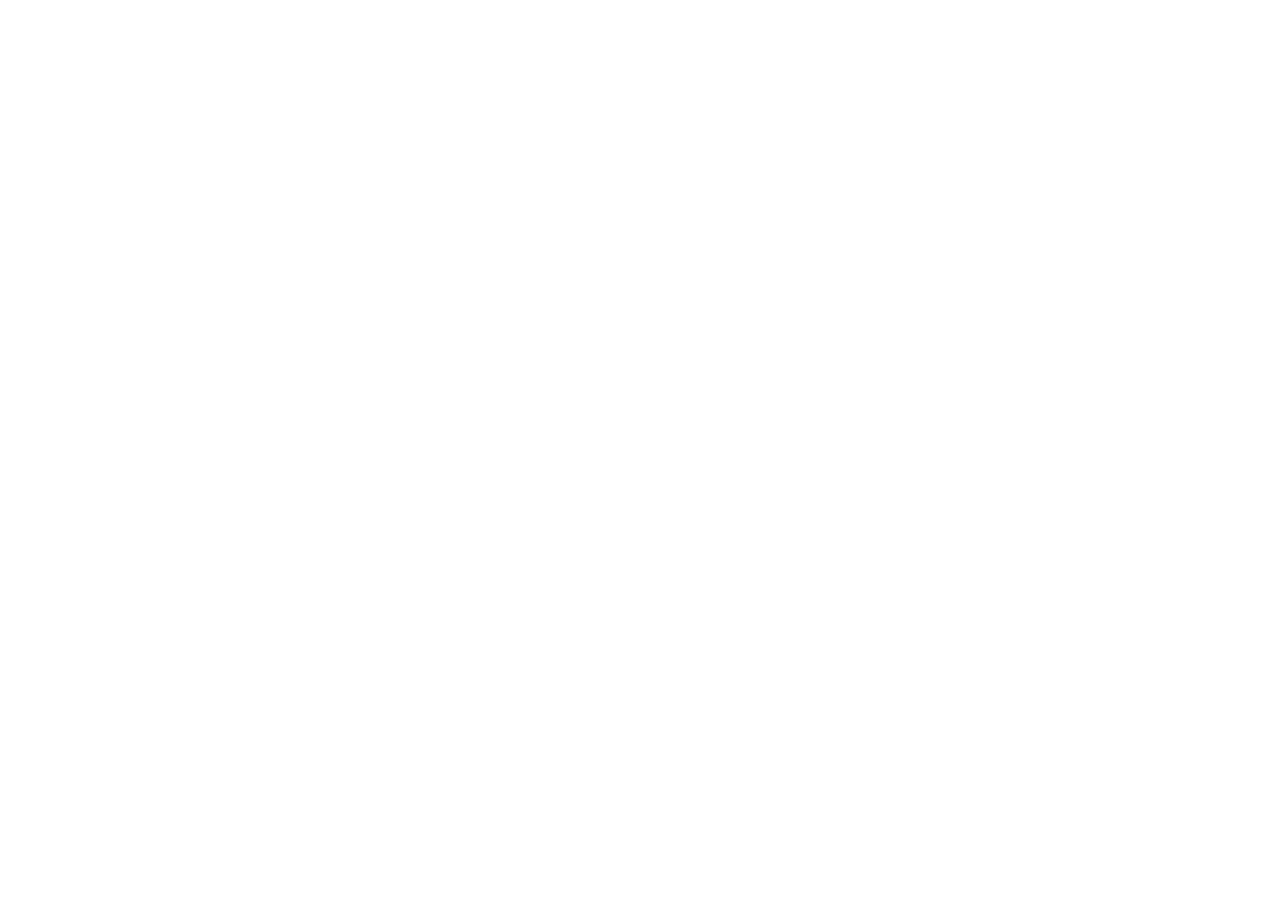
==== index.html @ f896a7e4 "criei o index.html" ====
<!DOCTYPE html>
<html lang="pt-br">
<head>
    <meta charset="UTF-8">
    <meta name="viewport" content="width=device-width, initial-scale=1.0">
    <title>Redes Socias</title>
    <link rel="shortcut icon" href="favicon.ico" type="image/x-icon">
</head>
<body>
    
</body>
</html>
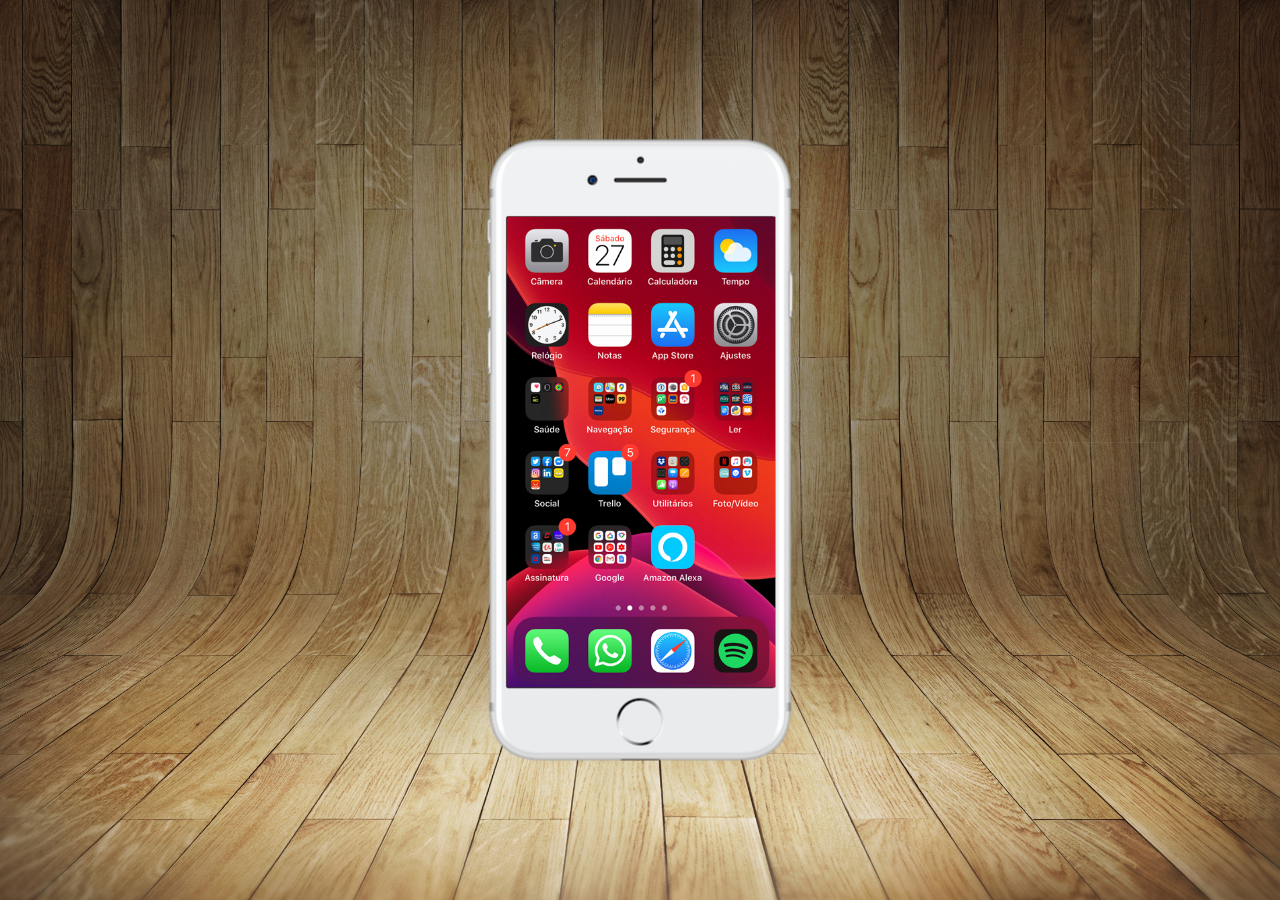
==== commit 05d38653: "criei meu css e minha tela home" ====
--- a/index.html
+++ b/index.html
@@ -5,8 +5,16 @@
     <meta name="viewport" content="width=device-width, initial-scale=1.0">
     <title>Redes Socias</title>
     <link rel="shortcut icon" href="favicon.ico" type="image/x-icon">
+    <link rel="stylesheet" href="estilos/style.css">
 </head>
 <body>
-    
+    <main>
+        <section id="telefone">
+            <iframe src="home.html" name="tela" id="tela" frameborder="0"></iframe>
+        </section>
+        <section id="redes-sociais">
+
+        </section>
+    </main>
 </body>
 </html>--- a/estilos/style.css
+++ b/estilos/style.css
@@ -0,0 +1,42 @@
+@charset "UTF-8";
+
+* {
+    margin: 0px;
+    padding: 0px;
+    font-family: Arial, Helvetica, sans-serif;
+}
+
+html, body {
+    height: 100vh;
+    width: 100vw;
+    background-color: black;
+}
+
+body {
+    background: url('../imagens/fundo-madeira.jpg') no-repeat top center;
+    background-size: cover;
+    background-attachment: fixed;
+}
+
+main {
+    position: relative;
+    height: 100vh;
+}
+
+section#telefone {
+    position: absolute;
+    top: 50%;
+    left: 50%;
+    transform: translate(-50%, -50%);
+    height: 627px;
+    width: 311px;
+    background: url('../imagens/frame-iphone.png') no-repeat;
+}
+
+iframe#tela {
+    position: relative;
+    top: 80px;
+    left: 22px;
+    width: 269px;
+    height: 471px;
+}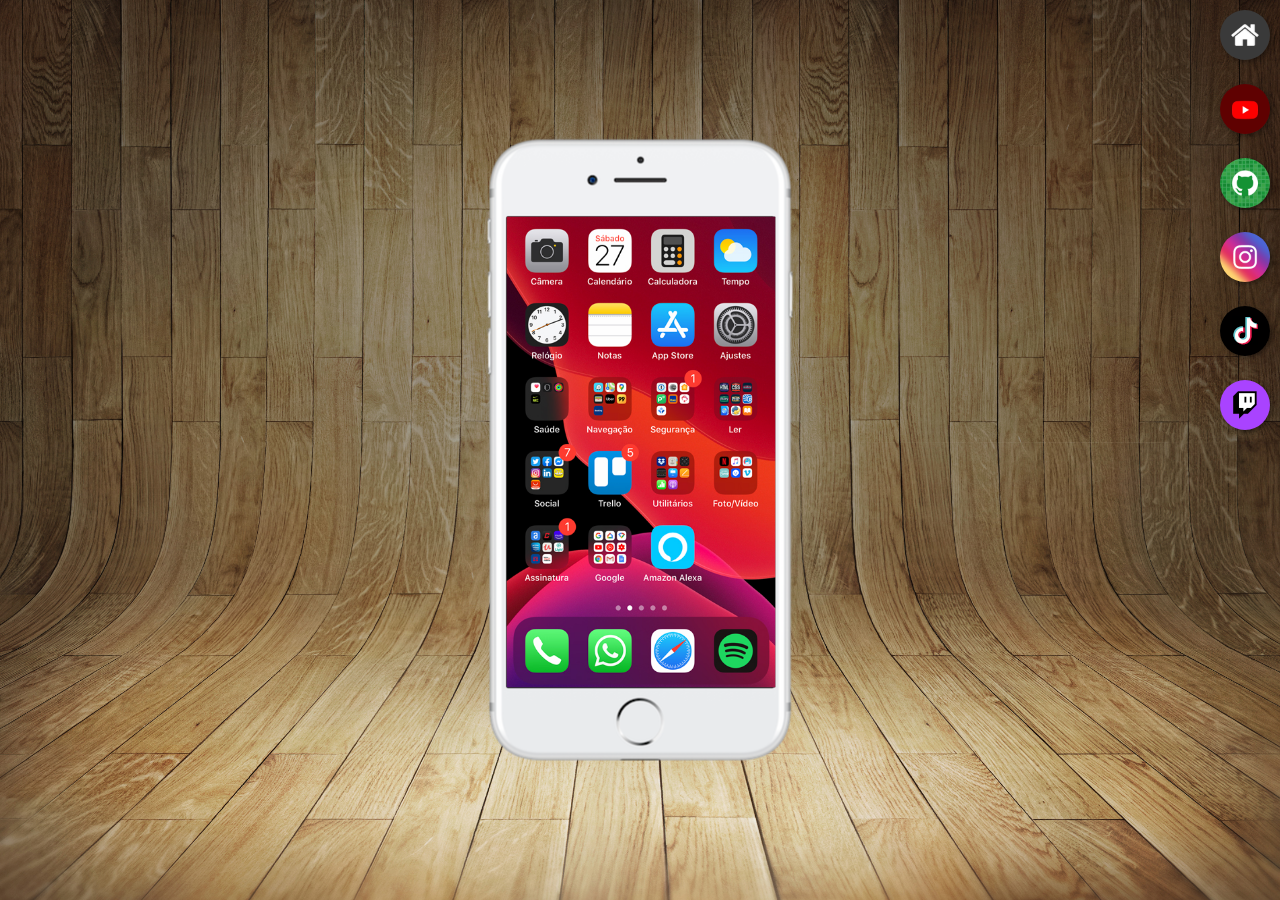
==== commit 5da8555c: "atualizei css e html" ====
--- a/index.html
+++ b/index.html
@@ -10,10 +10,17 @@
 <body>
     <main>
         <section id="telefone">
-            <iframe src="home.html" name="tela" id="tela" frameborder="0"></iframe>
+            <iframe src="home.html" name="tela" id="tela" frameborder="0">
+                Seu navegador não é compativel com isso.
+            </iframe>
         </section>
         <section id="redes-sociais">
-
+            <a href="#" target="tela"><img src="imagens/logo-home.jpg" alt="Home"></a> 
+            <a href="#" target="tela"><img src="imagens/logo-youtube.jpg" alt="YouTube"></a> 
+            <a href="#" target="tela"><img src="imagens/logo-github.jpg" alt="GitHub"></a> 
+            <a href="#" target="tela"><img src="imagens/logo-instagram.jpg" alt="Instagram"></a> 
+            <a href="#" target="tela"><img src="imagens/logo-tiktok.png" alt="Tik-Tok"></a> 
+            <a href="#" target="tela"><img src="imagens/logo-twitch.png" alt="Twitch"></a>
         </section>
     </main>
 </body>
--- a/estilos/style.css
+++ b/estilos/style.css
@@ -39,4 +39,24 @@
     left: 22px;
     width: 269px;
     height: 471px;
+}
+
+section#redes-sociais {
+    text-align: right;
+    display: grid;
+}
+
+section#redes-sociais img {
+    width: 50px;
+    margin: 10px;
+    border-radius: 50%;
+    box-shadow: 2px 2px 5px rgba(0, 0, 0, 0.400);
+    box-sizing: border-box;
+}
+
+section#redes-sociais img:hover {
+    border: 2px solid rgba(255, 255, 255, 0.603);
+    transform: translate(-2px, -2px);
+    box-shadow: 5px 5px 10px rgba(0, 0, 0, 0.600);
+    transition: transform 0.4s, border 0.5s;
 }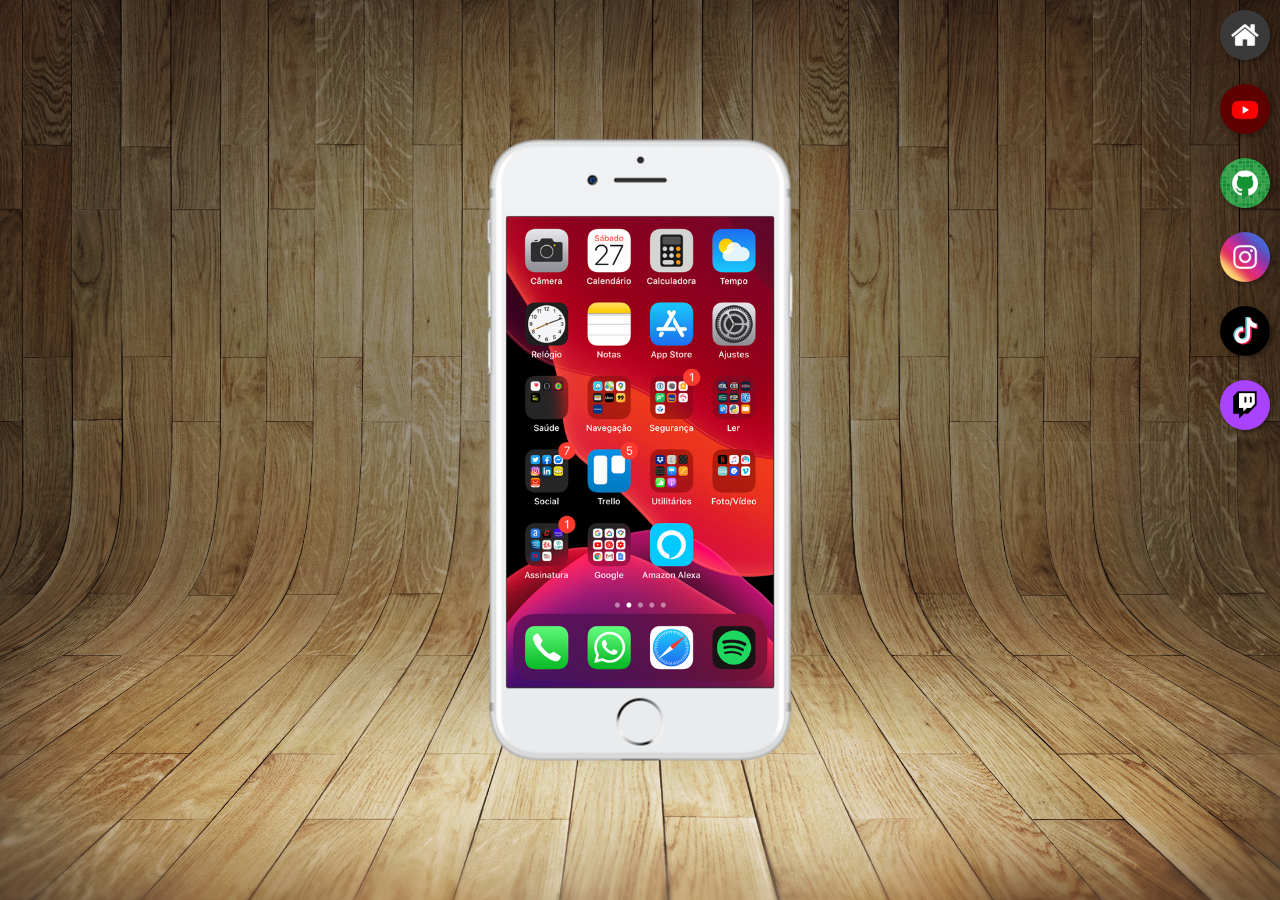
==== commit bad7ecef: "finalizando o projeto redes sociais" ====
--- a/index.html
+++ b/index.html
@@ -15,12 +15,12 @@
             </iframe>
         </section>
         <section id="redes-sociais">
-            <a href="#" target="tela"><img src="imagens/logo-home.jpg" alt="Home"></a> 
-            <a href="#" target="tela"><img src="imagens/logo-youtube.jpg" alt="YouTube"></a> 
-            <a href="#" target="tela"><img src="imagens/logo-github.jpg" alt="GitHub"></a> 
-            <a href="#" target="tela"><img src="imagens/logo-instagram.jpg" alt="Instagram"></a> 
-            <a href="#" target="tela"><img src="imagens/logo-tiktok.png" alt="Tik-Tok"></a> 
-            <a href="#" target="tela"><img src="imagens/logo-twitch.png" alt="Twitch"></a>
+            <a href="home.html" target="tela"><img src="imagens/logo-home.jpg" alt="Home"></a> 
+            <a href="youtube.html" target="tela"><img src="imagens/logo-youtube.jpg" alt="YouTube"></a> 
+            <a href="github.html" target="tela"><img src="imagens/logo-github.jpg" alt="GitHub"></a> 
+            <a href="instagram.html" target="tela"><img src="imagens/logo-instagram.jpg" alt="Instagram"></a> 
+            <a href="tiktok.html" target="tela"><img src="imagens/logo-tiktok.png" alt="Tik-Tok"></a> 
+            <a href="twitch.html" target="tela"><img src="imagens/logo-twitch.png" alt="Twitch"></a>
         </section>
     </main>
 </body>
--- a/estilos/style.css
+++ b/estilos/style.css
@@ -37,7 +37,7 @@
     position: relative;
     top: 80px;
     left: 22px;
-    width: 269px;
+    width: 267px;
     height: 471px;
 }
 
